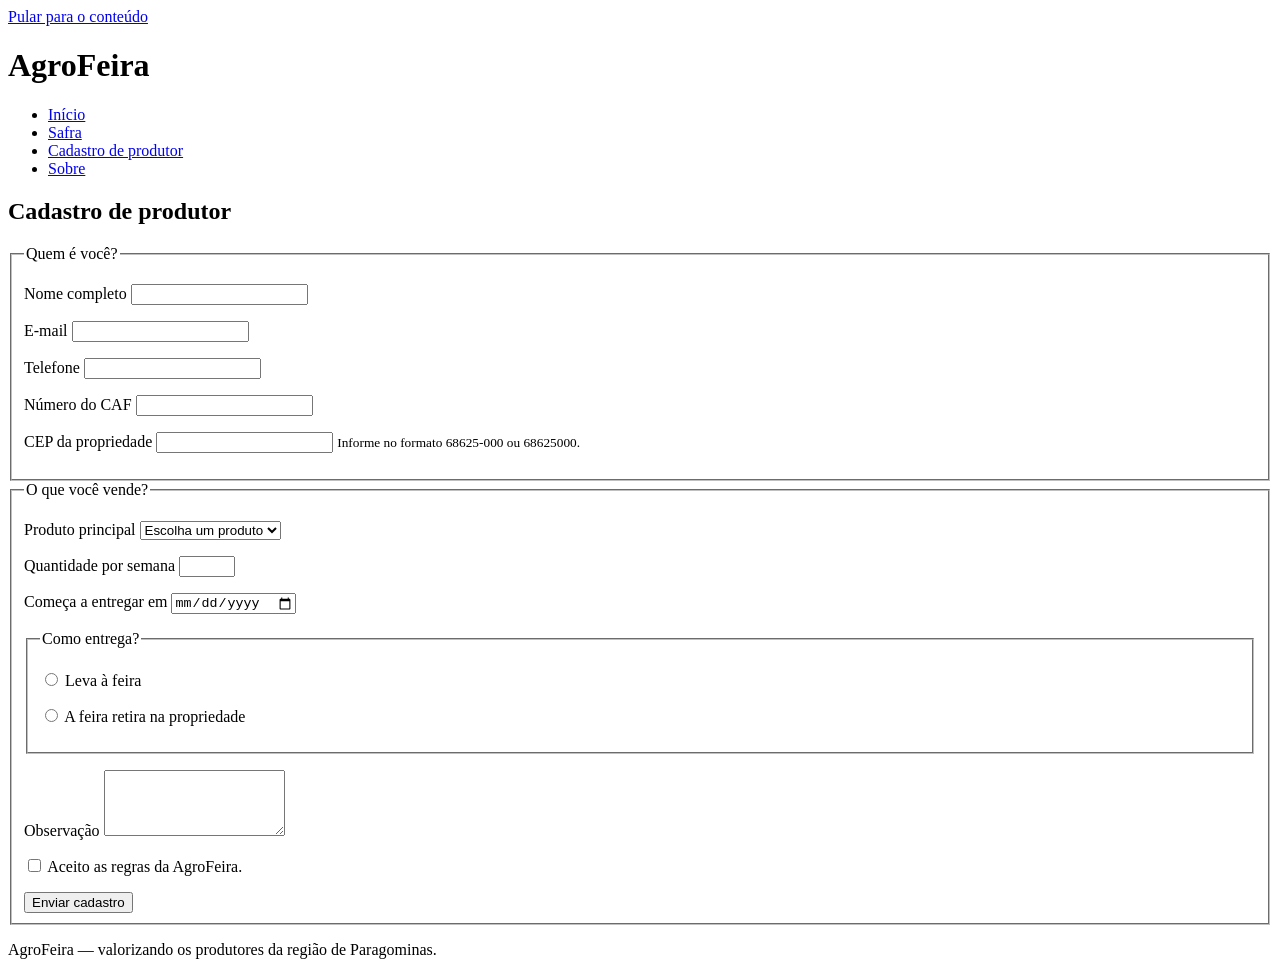
==== cadastro-produtor.html @ 3a6ef921 "Adiciona cadastro e organiza imagens" ====
<!DOCTYPE html>
<html lang="pt-BR">
<head>
    <meta charset="UTF-8">
    <meta name="viewport" content="width=device-width, initial-scale=1.0">
    <title>AgroFeira - Cadastro de produtor</title>
</head>

<body>

<a href="#conteudo" class="pular">Pular para o conteúdo</a>

<header class="cabecalho-site">
    <h1>AgroFeira</h1>

    <nav aria-label="Principal">
        <ul class="menu">
            <li><a href="index.html">Início</a></li>
            <li><a href="safra.html">Safra</a></li>
            <li><a href="cadastro-produtor.html" aria-current="page">Cadastro de produtor</a></li>
            <li><a href="sobre.html">Sobre</a></li>
        </ul>
    </nav>
</header>

<main id="conteudo">

    <h2>Cadastro de produtor</h2>

    <form class="formulario-cadastro">

        <fieldset>
            <legend>Quem é você?</legend>

            <p>
                <label for="nome">Nome completo</label>
                <input type="text" id="nome" name="nome" autocomplete="name" required>
            </p>

            <p>
                <label for="email">E-mail</label>
                <input type="email" id="email" name="email" autocomplete="email" required>
            </p>

            <p>
                <label for="telefone">Telefone</label>
                <input type="tel" id="telefone" name="telefone" autocomplete="tel">
            </p>

            <p>
                <label for="caf">Número do CAF</label>
                <input type="text" id="caf" name="caf">
            </p>

            <p>
                <label for="cep">CEP da propriedade</label>
                <input
                    type="text"
                    id="cep"
                    name="cep"
                    inputmode="numeric"
                    pattern="[0-9]{5}-?[0-9]{3}"
                    aria-describedby="ajuda-cep"
                >

                <small id="ajuda-cep">
                    Informe no formato 68625-000 ou 68625000.
                </small>
            </p>

        </fieldset>

        <fieldset>
            <legend>O que você vende?</legend>

            <p>
                <label for="produto">Produto principal</label>

                <select id="produto" name="produto" required>
                    <option value="">Escolha um produto</option>
                    <option value="mandioca">Mandioca</option>
                    <option value="banana-prata">Banana-prata</option>
                    <option value="acai">Açaí</option>
                    <option value="pimenta-do-reino">Pimenta-do-reino</option>
                    <option value="cupuacu">Cupuaçu</option>
                    <option value="alface">Alface</option>
                </select>
            </p>

            <p>
                <label for="quantidade">Quantidade por semana</label>
                <input
                    type="number"
                    id="quantidade"
                    name="quantidade"
                    min="1"
                    max="500"
                    step="1"
                    required
                >
            </p>

            <p>
                <label for="data">Começa a entregar em</label>
                <input type="date" id="data" name="data">
            </p>

            <fieldset>
                <legend>Como entrega?</legend>

                <p>
                    <input
                        type="radio"
                        id="leva-feira"
                        name="entrega"
                        value="leva-feira"
                    >
                    <label for="leva-feira">Leva à feira</label>
                </p>

                <p>
                    <input
                        type="radio"
                        id="feira-retira"
                        name="entrega"
                        value="feira-retira"
                    >
                    <label for="feira-retira">A feira retira na propriedade</label>
                </p>
            </fieldset>

            <p>
                <label for="observacao">Observação</label>
                <textarea
                    id="observacao"
                    name="observacao"
                    rows="4"
                ></textarea>
            </p>

            <p>
                <input
                    type="checkbox"
                    id="aceite"
                    name="aceite"
                    required
                >
                <label for="aceite">Aceito as regras da AgroFeira.</label>
            </p>

            <button type="submit">Enviar cadastro</button>

        </fieldset>

    </form>

    <p role="status"></p>

</main>

<footer class="rodape-site">
    <p>AgroFeira — valorizando os produtores da região de Paragominas.</p>
</footer>

</body>
</html>
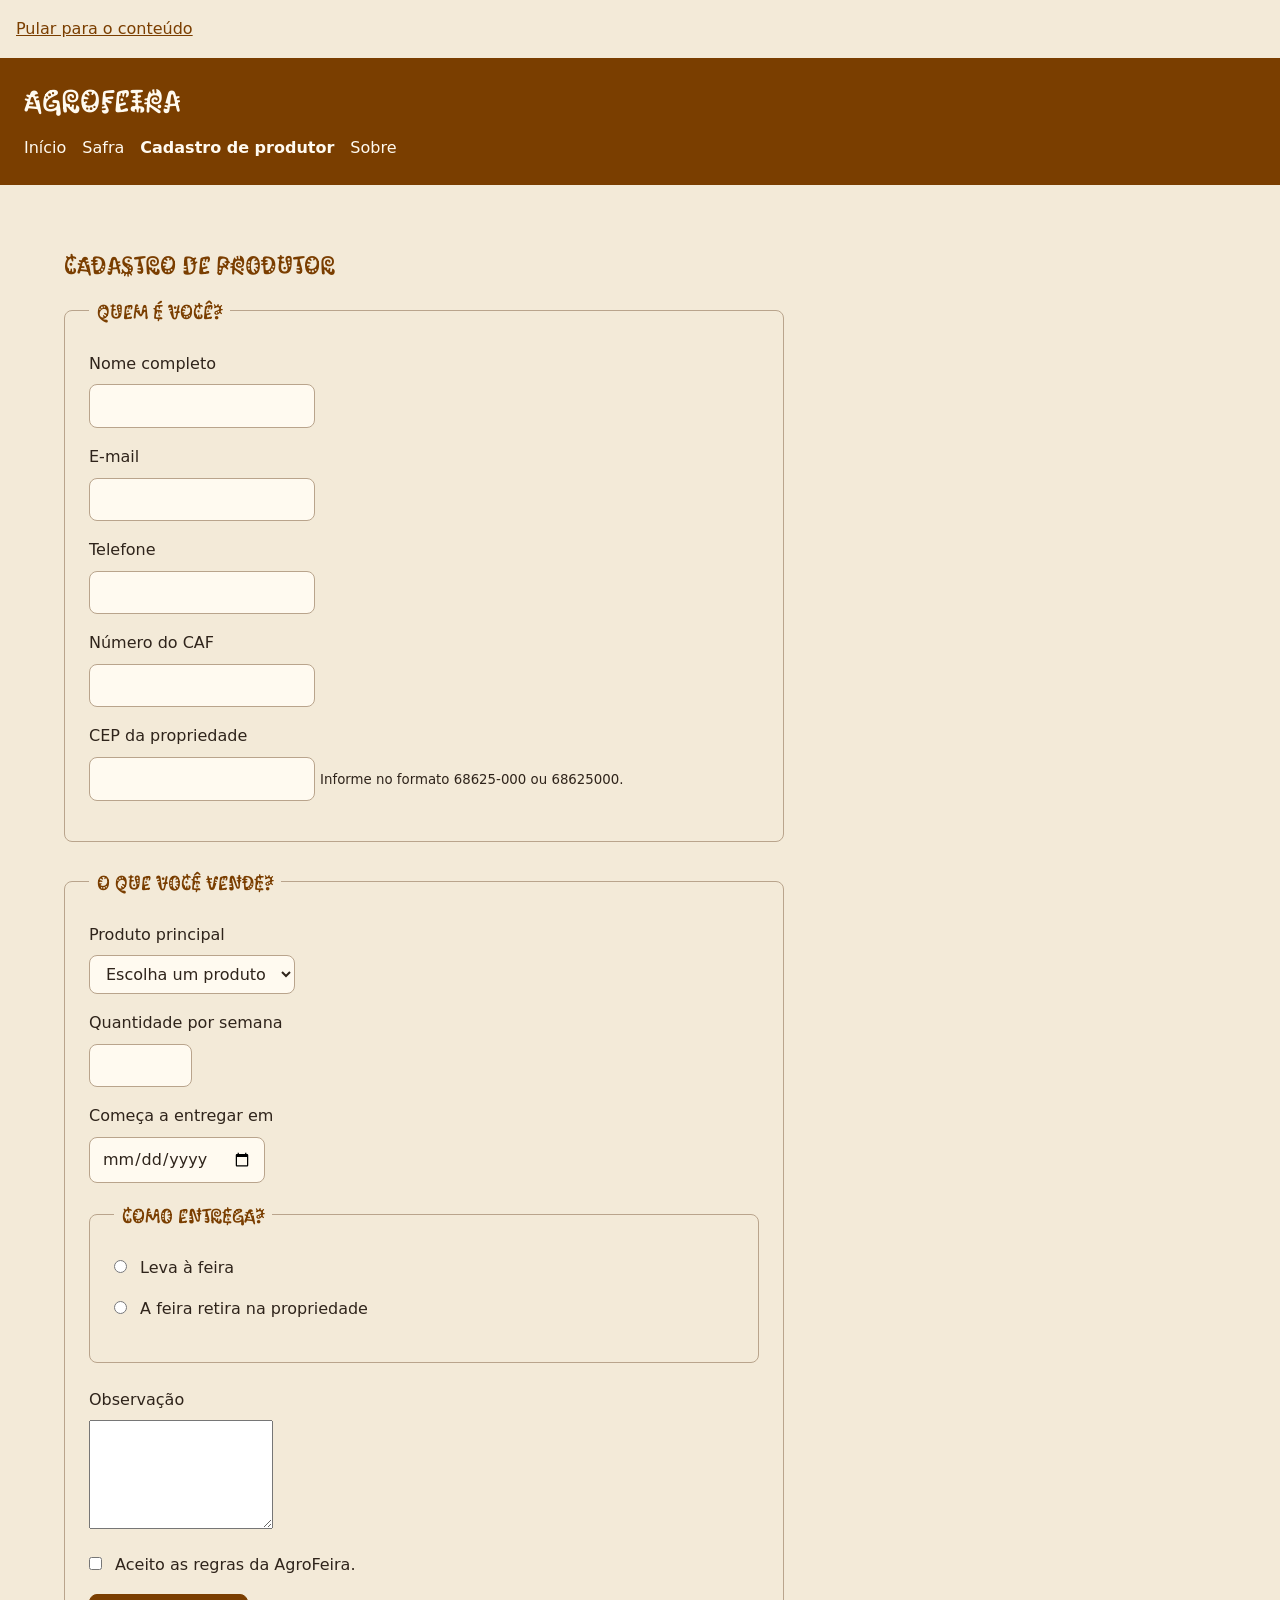
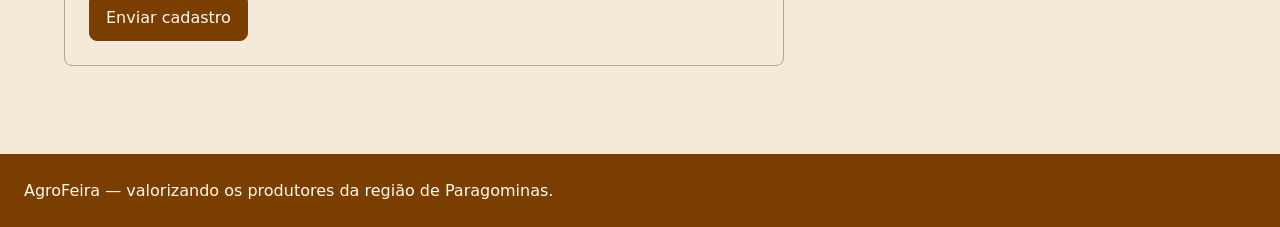
==== commit 964a1956: "Conclui estilização e casos de cascata" ====
--- a/cadastro-produtor.html
+++ b/cadastro-produtor.html
@@ -3,7 +3,16 @@
 <head>
     <meta charset="UTF-8">
     <meta name="viewport" content="width=device-width, initial-scale=1.0">
+
     <title>AgroFeira - Cadastro de produtor</title>
+
+    <link rel="preconnect" href="https://fonts.googleapis.com">
+    <link rel="preconnect" href="https://fonts.gstatic.com" crossorigin>
+    <link href="https://fonts.googleapis.com/css2?family=Kablammo&display=swap" rel="stylesheet">
+
+    <link rel="stylesheet" href="reset.css">
+    <link rel="stylesheet" href="tokens.css">
+    <link rel="stylesheet" href="estilo.css">
 </head>
 
 <body>
--- a/tokens.css
+++ b/tokens.css
@@ -0,0 +1,49 @@
+:root {
+    /* Cores */
+    --cor-fundo: #f3ead8;
+    --cor-superficie: #fffaf0;
+    --cor-texto: #2f241b;
+    --cor-texto-suave: #66584b;
+    --cor-marca: #7a3e00;
+    --cor-sobre-marca: #fffaf0;
+    --cor-borda: #b9a48c;
+
+    /*
+    Contrastes mínimos esperados:
+    --cor-texto sobre --cor-fundo: contraste alto
+    --cor-texto-suave sobre --cor-fundo: contraste alto
+    --cor-marca sobre --cor-fundo: contraste alto
+    --cor-sobre-marca sobre --cor-marca: contraste alto
+    --cor-texto sobre --cor-superficie: contraste alto
+    */
+
+    /* Fontes */
+    --fonte-texto: system-ui, sans-serif;
+    --fonte-titulo: "Kablammo", sans-serif;
+
+    /* Tamanho do texto */
+    --tamanho-texto: 1rem;
+
+    /*
+    Multiplicador da escala modular: 1.25
+
+    1rem × 1.25 = 1.25rem
+    1.25rem × 1.25 = 1.563rem
+    1.563rem × 1.25 = 1.954rem
+    */
+    --tamanho-h3: 1.25rem;
+    --tamanho-h2: 1.563rem;
+    --tamanho-h1: 1.954rem;
+
+    /* Espaçamentos */
+    --espaco-1: 0.5rem;
+    --espaco-2: 1rem;
+    --espaco-3: 1.5rem;
+    --espaco-4: 2.5rem;
+
+    /* Forma */
+    --raio: 8px;
+
+    /* Sombra */
+    --sombra: 0 4px 12px rgb(0 0 0 / 0.12);
+}
--- a/estilo.css
+++ b/estilo.css
@@ -0,0 +1,367 @@
+/* ==========================================================
+   BASE DA PÁGINA
+   ========================================================== */
+
+body {
+    background-color: var(--cor-fundo);
+    color: var(--cor-texto);
+    font-family: var(--fonte-texto);
+    font-size: var(--tamanho-texto);
+    line-height: 1.6;
+}
+
+main,
+aside {
+    padding: var(--espaco-3);
+}
+
+main {
+    max-width: 75rem;
+    margin: 0 auto;
+}
+
+aside {
+    max-width: 75rem;
+    margin: 0 auto;
+}
+
+
+/* ==========================================================
+   TÍTULOS
+   ========================================================== */
+
+h1,
+h2,
+h3 {
+    font-family: var(--fonte-titulo);
+    line-height: 1.2;
+}
+
+h1 {
+    font-size: var(--tamanho-h1);
+}
+
+h2 {
+    color: var(--cor-marca);
+    font-size: var(--tamanho-h2);
+    margin-top: var(--espaco-4);
+    margin-bottom: var(--espaco-2);
+}
+
+h3 {
+    color: var(--cor-marca);
+    font-size: var(--tamanho-h3);
+    margin-top: var(--espaco-3);
+    margin-bottom: var(--espaco-2);
+}
+
+p {
+    max-width: 65ch;
+    margin-bottom: var(--espaco-2);
+}
+
+
+/* ==========================================================
+   CABEÇALHO
+   ========================================================== */
+
+.cabecalho-site {
+    background-color: var(--cor-marca);
+    color: var(--cor-sobre-marca);
+    padding: var(--espaco-3);
+}
+
+.cabecalho-site h1 {
+    color: var(--cor-sobre-marca);
+    margin-bottom: var(--espaco-2);
+}
+
+
+/* ==========================================================
+   MENU
+   ========================================================== */
+
+.menu {
+    list-style: none;
+    display: flex;
+    flex-wrap: wrap;
+    gap: var(--espaco-2);
+    padding: 0;
+    margin: 0;
+}
+
+.menu a {
+    color: var(--cor-sobre-marca);
+    text-decoration: none;
+}
+
+.menu a:hover,
+.menu a:focus-visible {
+    text-decoration: underline;
+}
+
+.menu a[aria-current="page"] {
+    font-weight: 700;
+}
+
+
+/* ==========================================================
+   LINK "PULAR PARA O CONTEÚDO"
+   ========================================================== */
+
+.pular {
+    color: var(--cor-marca);
+    display: inline-block;
+    margin: var(--espaco-2);
+}
+
+
+/* ==========================================================
+   IMAGEM DE DESTAQUE
+   ========================================================== */
+
+.figura-destaque {
+    margin: var(--espaco-3) 0;
+}
+
+.figura-destaque img {
+    display: block;
+    max-width: 100%;
+    height: auto;
+}
+
+.figura-destaque figcaption {
+    color: var(--cor-texto-suave);
+    margin-top: var(--espaco-1);
+}
+
+
+/* ==========================================================
+   FORMULÁRIO DE BUSCA
+   ========================================================== */
+
+.busca {
+    display: flex;
+    flex-wrap: wrap;
+    align-items: end;
+    gap: var(--espaco-2);
+    margin: var(--espaco-3) 0;
+}
+
+.busca label {
+    flex-basis: 100%;
+}
+
+.busca input {
+    background-color: var(--cor-superficie);
+    border: 1px solid var(--cor-borda);
+    border-radius: var(--raio);
+    color: var(--cor-texto);
+    font: inherit;
+    padding: 0.5em 0.75em;
+}
+
+.busca button {
+    background-color: var(--cor-marca);
+    border: 1px solid var(--cor-marca);
+    border-radius: var(--raio);
+    color: var(--cor-sobre-marca);
+    cursor: pointer;
+    padding: 0.4em 0.7em;
+}
+
+.busca button:hover,
+.busca button:focus-visible {
+    opacity: 0.9;
+}
+
+.busca button img {
+    display: block;
+}
+
+
+/* ==========================================================
+   LISTA DE PRODUTOS
+   ========================================================== */
+
+.lista-produtos {
+    display: grid;
+    grid-template-columns: repeat(auto-fit, minmax(14rem, 1fr));
+    gap: var(--espaco-2);
+    list-style: none;
+    padding: 0;
+    margin: var(--espaco-2) 0;
+}
+
+.cartao-produto {
+    background-color: var(--cor-superficie);
+    border: 1px solid var(--cor-borda);
+    border-radius: var(--raio);
+    box-shadow: var(--sombra);
+    padding: var(--espaco-3);
+}
+
+
+/* ==========================================================
+   AVISO
+   ========================================================== */
+
+.aviso {
+    background-color: var(--cor-superficie);
+    border-left: 4px solid var(--cor-marca);
+    border-radius: var(--raio);
+    margin: var(--espaco-3) 0;
+    padding: var(--espaco-2);
+}
+
+.aviso p {
+    margin-bottom: 0;
+}
+
+
+/* ==========================================================
+   LINKS DO CONTEÚDO
+   ========================================================== */
+
+main a {
+    color: var(--cor-marca);
+}
+
+
+/* ==========================================================
+   TABELA DA SAFRA
+   ========================================================== */
+
+table {
+    border-collapse: collapse;
+    margin: var(--espaco-3) 0;
+    max-width: 100%;
+}
+
+caption {
+    color: var(--cor-texto-suave);
+    margin-bottom: var(--espaco-2);
+    text-align: left;
+}
+
+th,
+td {
+    border: 1px solid var(--cor-borda);
+    padding: var(--espaco-2);
+    text-align: left;
+}
+
+th {
+    background-color: var(--cor-marca);
+    color: var(--cor-sobre-marca);
+}
+
+td {
+    background-color: var(--cor-superficie);
+    color: var(--cor-texto);
+}
+
+
+/* ==========================================================
+   FORMULÁRIO DE CADASTRO
+   ========================================================== */
+
+form:not(.busca) {
+    max-width: 45rem;
+}
+
+fieldset {
+    border: 1px solid var(--cor-borda);
+    border-radius: var(--raio);
+    margin-bottom: var(--espaco-3);
+    padding: var(--espaco-3);
+}
+
+legend {
+    color: var(--cor-marca);
+    font-family: var(--fonte-titulo);
+    font-size: var(--tamanho-h3);
+    padding: 0 var(--espaco-1);
+}
+
+label {
+    display: block;
+    margin-bottom: var(--espaco-1);
+}
+
+input,
+select {
+    background-color: var(--cor-superficie);
+    border: 1px solid var(--cor-borda);
+    border-radius: var(--raio);
+    color: var(--cor-texto);
+    font: inherit;
+    max-width: 100%;
+    padding: 0.5em 0.75em;
+}
+
+input[type="radio"],
+input[type="checkbox"] {
+    margin-right: var(--espaco-1);
+    padding: 0;
+}
+
+input[type="radio"] + label,
+input[type="checkbox"] + label {
+    display: inline;
+}
+
+fieldset p {
+    margin-bottom: var(--espaco-2);
+}
+
+
+/* ==========================================================
+   BOTÕES
+   ========================================================== */
+
+button,
+input[type="submit"] {
+    background-color: var(--cor-marca);
+    border: 1px solid var(--cor-marca);
+    border-radius: var(--raio);
+    color: var(--cor-sobre-marca);
+    cursor: pointer;
+    font: inherit;
+    padding: 0.6em 1em;
+}
+
+button:hover,
+button:focus-visible,
+input[type="submit"]:hover,
+input[type="submit"]:focus-visible {
+    opacity: 0.9;
+}
+
+
+/* ==========================================================
+   PÁGINA SOBRE
+   ========================================================== */
+
+blockquote {
+    color: var(--cor-texto-suave);
+    border-left: 4px solid var(--cor-borda);
+    margin: var(--espaco-3) 0;
+    padding-left: var(--espaco-2);
+}
+
+
+/* ==========================================================
+   RODAPÉ
+   ========================================================== */
+
+.rodape-site {
+    background-color: var(--cor-marca);
+    color: var(--cor-sobre-marca);
+    margin-top: var(--espaco-4);
+    padding: var(--espaco-3);
+}
+
+.rodape-site p {
+    margin-bottom: 0;
+}
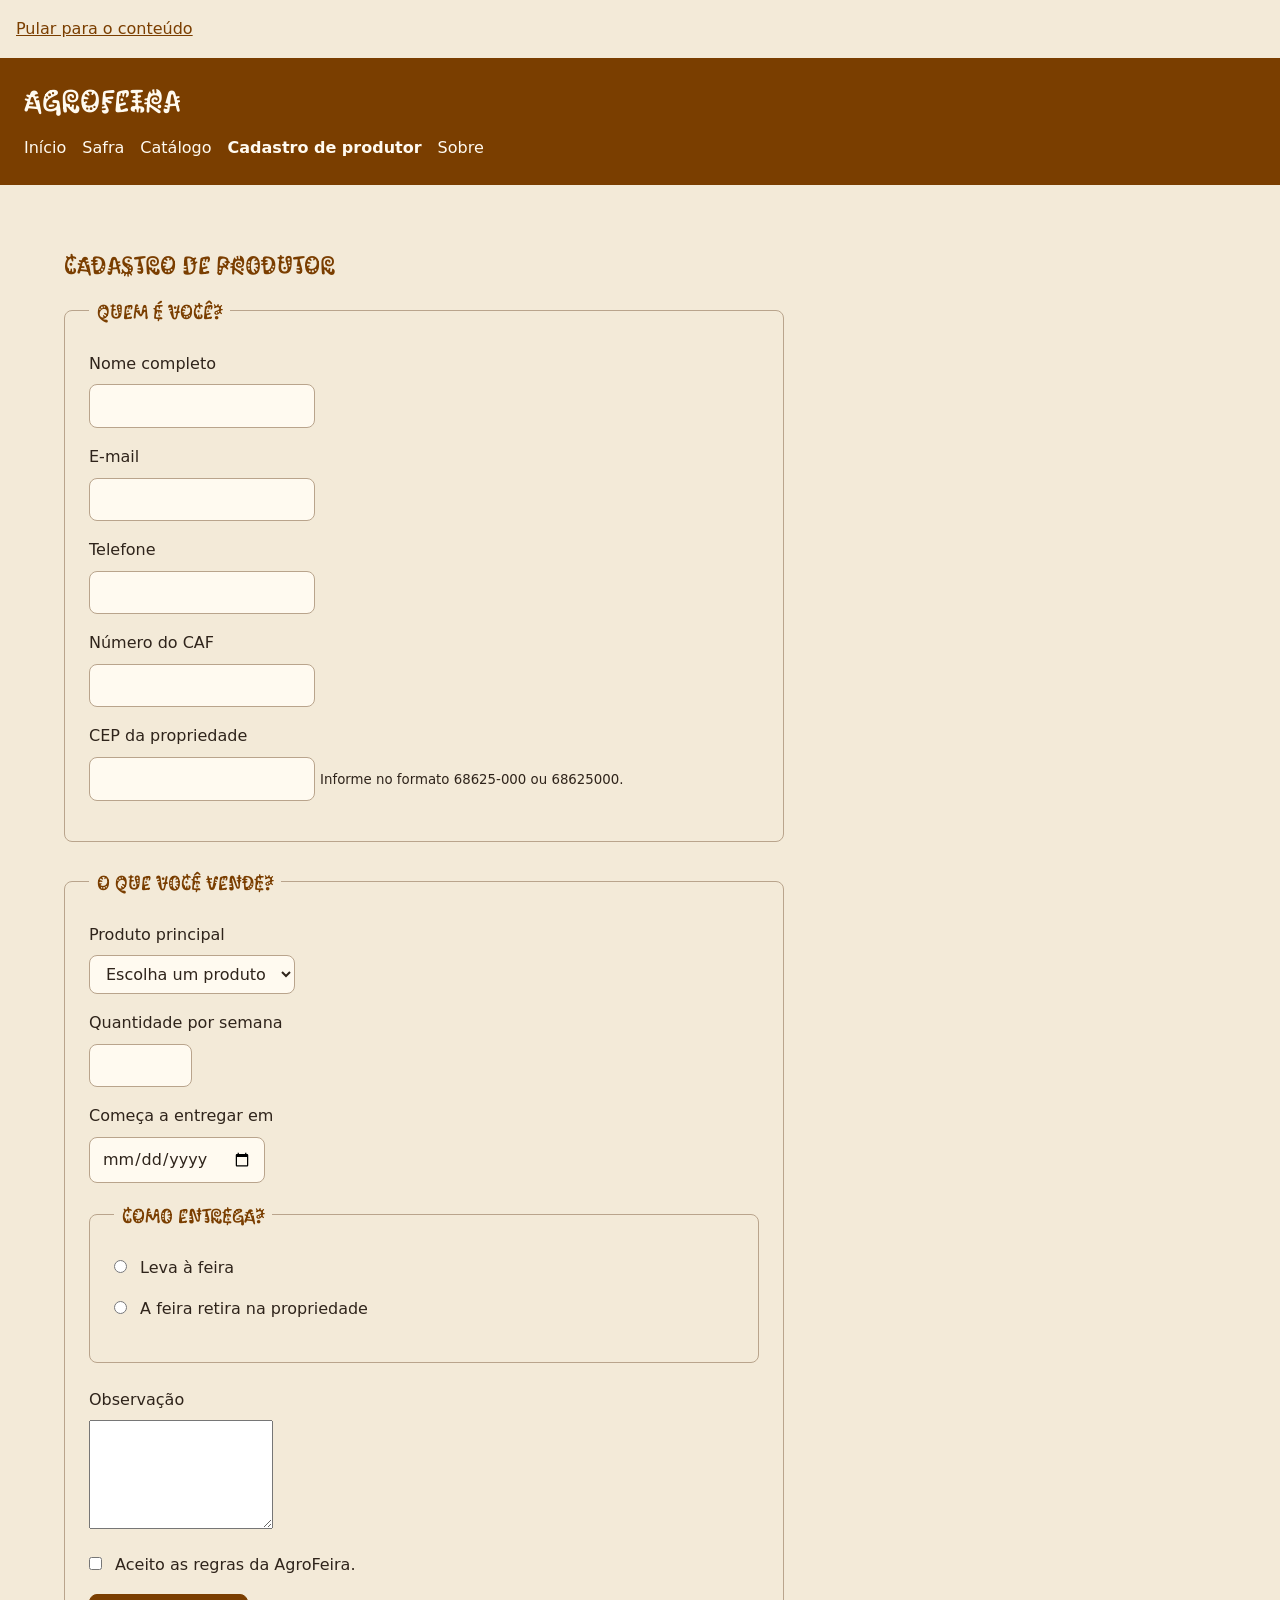
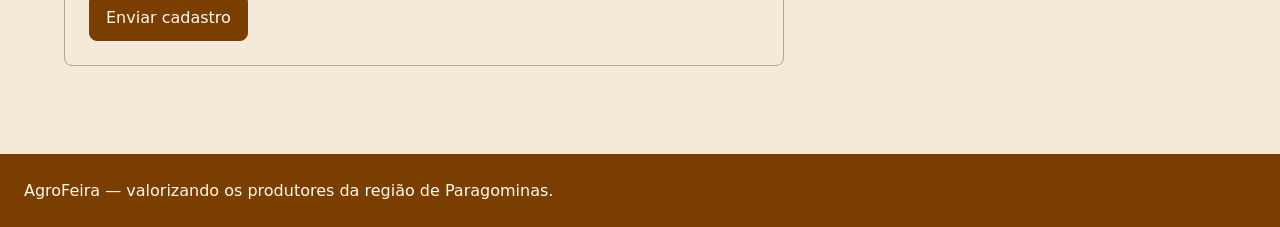
==== commit 92895484: "Adição da nova página catálogo" ====
--- a/cadastro-produtor.html
+++ b/cadastro-produtor.html
@@ -26,6 +26,7 @@
         <ul class="menu">
             <li><a href="index.html">Início</a></li>
             <li><a href="safra.html">Safra</a></li>
+            <li><a href="catalogo.html">Catálogo</a></li>
             <li><a href="cadastro-produtor.html" aria-current="page">Cadastro de produtor</a></li>
             <li><a href="sobre.html">Sobre</a></li>
         </ul>
